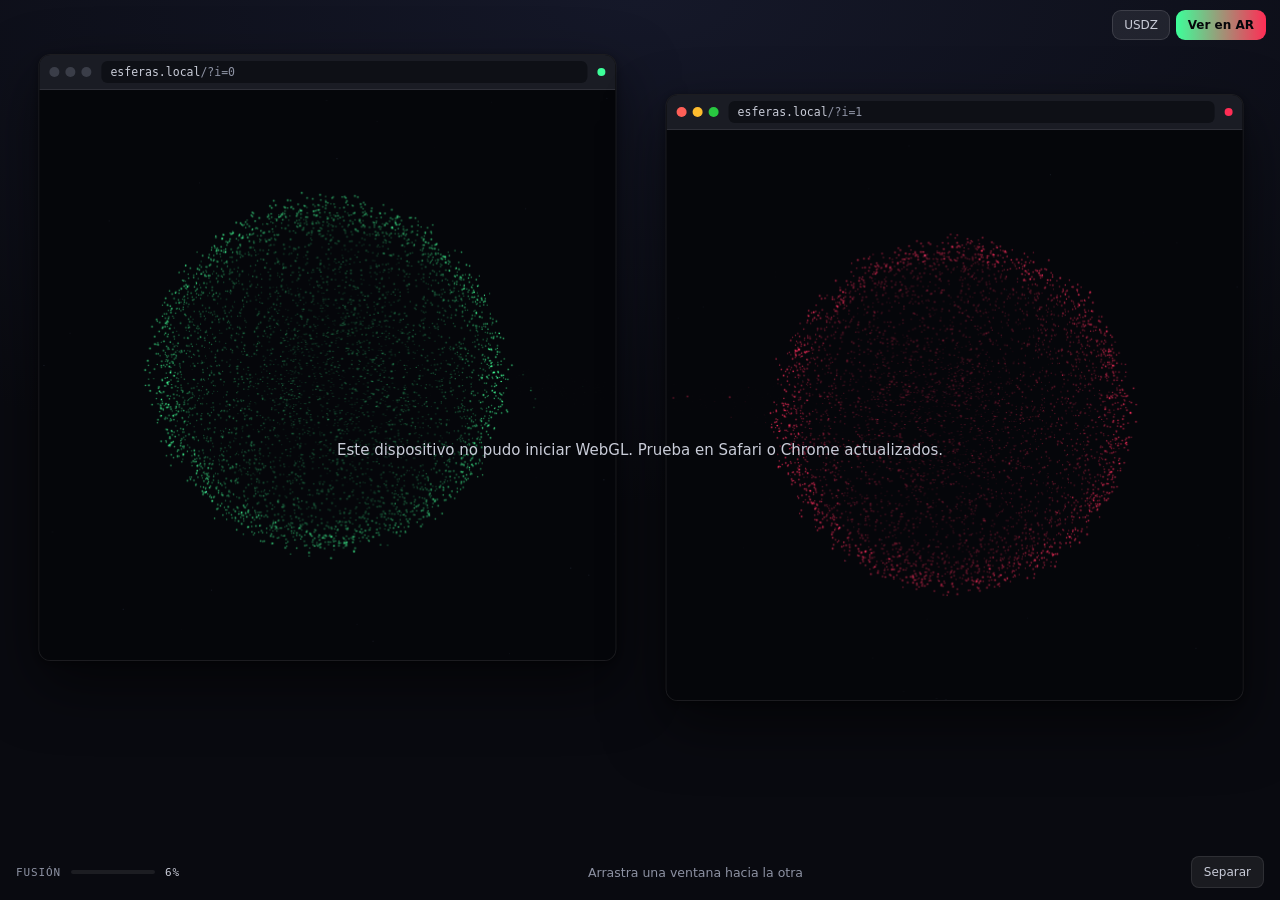
==== esferas/index.html @ 55450be1 "Agrega Esferas Gemelas: ventanas, AR con cámara y USDZ Co-Authored-By: Claude Opus 5.5 <noreply@anth" ====
<!doctype html>
<html lang="es">
<head>
<meta charset="utf-8">
<meta name="viewport" content="width=device-width,initial-scale=1,viewport-fit=cover,user-scalable=no">
<title>Esferas Gemelas</title>
<style>
/* Layout: escritorio oscuro a pantalla completa con dos "ventanas de navegador" arrastrables; cada ventana dibuja el mismo mundo de partículas desde su posición. */
:root{
  --desk:#090a10; --desk-2:#151829; --win:#05060a; --bar:#1a1c24; --bar-fg:#8d92a3;
  --url:#0e1016; --edge:rgba(255,255,255,.09); --green:#3dff9a; --red:#ff2d55; --ink:#c9ccd8;
  --mono:ui-monospace,"SF Mono",Menlo,Consolas,monospace;
  --sans:-apple-system,"SF Pro Text",system-ui,"Segoe UI",sans-serif;
  color-scheme:dark;
}
html,body{height:100%}
body{margin:0;background:var(--desk);color:var(--ink);overflow:hidden;font-family:var(--sans);
  -webkit-user-select:none;user-select:none;-webkit-touch-callout:none;overscroll-behavior:none}
#stage{position:fixed;inset:0;overflow:hidden;
  background:radial-gradient(120% 80% at 50% 0%,var(--desk-2),var(--desk) 70%)}
.win{position:absolute;left:0;top:0;border-radius:12px;overflow:hidden;background:var(--win);
  border:1px solid var(--edge);box-shadow:0 24px 60px rgba(0,0,0,.55),0 2px 8px rgba(0,0,0,.4);
  touch-action:none;will-change:transform;cursor:grab}
.win.drag{cursor:grabbing;box-shadow:0 30px 80px rgba(0,0,0,.7),0 0 0 1px rgba(255,255,255,.14)}
.bar{height:34px;display:flex;align-items:center;gap:10px;padding:0 10px;background:var(--bar);
  border-bottom:1px solid var(--edge)}
.dots{display:flex;gap:6px;flex:none}
.dots i{width:10px;height:10px;border-radius:50%;background:#3a3d48;display:block}
.win.front .dots i:nth-child(1){background:#ff5f57}
.win.front .dots i:nth-child(2){background:#febc2e}
.win.front .dots i:nth-child(3){background:#28c840}
.url{flex:1;min-width:0;background:var(--url);border-radius:6px;padding:4px 9px;font:11.5px/1.3 var(--mono);
  color:var(--bar-fg);white-space:nowrap;overflow:hidden;text-overflow:ellipsis}
.url b{font-weight:500;color:var(--ink)}
.tag{flex:none;width:8px;height:8px;border-radius:50%}
canvas{display:block;width:100%;height:calc(100% - 35px)}
#hud{position:fixed;left:0;right:0;bottom:0;z-index:5000;display:flex;align-items:center;justify-content:space-between;gap:12px;
  padding-left:max(16px,env(safe-area-inset-left,0px));padding-right:max(16px,env(safe-area-inset-right,0px));
  padding-bottom:calc(12px + env(safe-area-inset-bottom,0px));padding-top:8px;pointer-events:none}
.meter{display:flex;align-items:center;gap:10px;font:11px/1 var(--mono);letter-spacing:.08em;color:var(--bar-fg)}
.track{width:84px;height:4px;border-radius:2px;background:rgba(255,255,255,.08);overflow:hidden}
.fill{height:100%;width:0;background:linear-gradient(90deg,var(--green),var(--red))}
#pct{color:var(--ink);font-variant-numeric:tabular-nums;min-width:3.2em}
#hint{font-size:12.5px;color:var(--bar-fg);text-align:center;flex:1;min-width:0;transition:opacity .4s}
#reset{pointer-events:auto;font:500 12px var(--sans);color:var(--ink);background:rgba(255,255,255,.07);
  border:1px solid var(--edge);border-radius:8px;padding:8px 12px;cursor:pointer}
#reset:focus-visible{outline:2px solid var(--green);outline-offset:2px}
#err{position:fixed;inset:0;display:grid;place-items:center;padding:24px;text-align:center;font-size:15px}
@media (max-width:520px){#hint{display:none}}
</style>
</head>
<body>
<a href="ar.html" style="position:fixed;top:calc(10px + env(safe-area-inset-top));right:max(14px,env(safe-area-inset-right));z-index:6000;font:600 12px -apple-system,system-ui,sans-serif;color:#05060a;background:linear-gradient(90deg,#3dff9a,#ff2d55);padding:8px 12px;border-radius:9px;text-decoration:none">Ver en AR</a>
<a rel="ar" href="esferas-gemelas.usdz" style="position:fixed;top:calc(10px + env(safe-area-inset-top));right:calc(max(14px,env(safe-area-inset-right)) + 96px);z-index:6000;font:500 12px -apple-system,system-ui,sans-serif;color:#c9ccd8;background:rgba(255,255,255,.08);border:1px solid rgba(255,255,255,.12);padding:7px 11px;border-radius:9px;text-decoration:none"><img alt="" width="1" height="1" style="display:none">USDZ</a>


<div id="stage">
  <div class="win" id="w0">
    <div class="bar"><span class="dots"><i></i><i></i><i></i></span>
      <span class="url"><b>esferas.local</b>/?i=0</span><span class="tag" style="background:var(--green)"></span></div>
    <canvas aria-label="Esfera verde de partículas"></canvas>
  </div>
  <div class="win" id="w1">
    <div class="bar"><span class="dots"><i></i><i></i><i></i></span>
      <span class="url"><b>esferas.local</b>/?i=1</span><span class="tag" style="background:var(--red)"></span></div>
    <canvas aria-label="Esfera roja de partículas"></canvas>
  </div>
</div>

<div id="hud">
  <div class="meter"><span>FUSIÓN</span><span class="track"><span class="fill" id="fill"></span></span><span id="pct">0%</span></div>
  <div id="hint">Arrastra una ventana hacia la otra</div>
  <button id="reset" type="button">Separar</button>
</div>
<div id="err" hidden>Este dispositivo no pudo iniciar WebGL. Prueba en Safari o Chrome actualizados.</div>

<script>
(function(){
const BAR = 35;
const DPR = Math.min(2, window.devicePixelRatio || 1);
const SMALL = Math.min(innerWidth, innerHeight) < 600;
const MOT = matchMedia('(prefers-reduced-motion: reduce)').matches ? 0.4 : 1;

const N  = SMALL ? 3200 : 5200;   // partículas por esfera
const M  = N * 2;
const BP = SMALL ? 900 : 1500;    // hebras del puente
const DU = 140;                   // polvo de fondo
const T  = M + BP + DU;
const GAIN = Math.sqrt(5200 / N);

const COL = [[0.24, 1.0, 0.56], [1.0, 0.16, 0.33]];

/* ---------- WebGL por ventana ---------- */
const VS = `
attribute vec2 aXY; attribute float aSize; attribute vec4 aCol;
uniform vec2 uRes; uniform vec2 uOff; uniform float uDpr;
varying vec4 vCol;
void main(){
  vec2 p = (aXY - uOff) / uRes * 2.0 - 1.0;
  gl_Position = vec4(p.x, -p.y, 0.0, 1.0);
  gl_PointSize = aSize * uDpr;
  vCol = aCol;
}`;
const FS = `
precision mediump float;
varying vec4 vCol;
void main(){
  vec2 p = gl_PointCoord - 0.5;
  float d = dot(p, p);
  if (d > 0.25) discard;
  float a = exp(-d * 14.0);
  gl_FragColor = vec4(vCol.rgb * vCol.a * a, 1.0);
}`;

function shader(gl, type, src){
  const s = gl.createShader(type); gl.shaderSource(s, src); gl.compileShader(s);
  if (!gl.getShaderParameter(s, gl.COMPILE_STATUS)) throw new Error(gl.getShaderInfoLog(s));
  return s;
}

const wins = [0, 1].map(i => {
  const el = document.getElementById('w' + i);
  const cv = el.querySelector('canvas');
  const gl = cv.getContext('webgl', {antialias:false, alpha:false, depth:false, stencil:false, powerPreference:'high-performance'});
  if (!gl) return null;
  const pr = gl.createProgram();
  gl.attachShader(pr, shader(gl, gl.VERTEX_SHADER, VS));
  gl.attachShader(pr, shader(gl, gl.FRAGMENT_SHADER, FS));
  gl.linkProgram(pr); gl.useProgram(pr);
  const buf = gl.createBuffer(); gl.bindBuffer(gl.ARRAY_BUFFER, buf);
  const st = 28;
  const aXY = gl.getAttribLocation(pr, 'aXY'), aS = gl.getAttribLocation(pr, 'aSize'), aC = gl.getAttribLocation(pr, 'aCol');
  gl.enableVertexAttribArray(aXY); gl.vertexAttribPointer(aXY, 2, gl.FLOAT, false, st, 0);
  gl.enableVertexAttribArray(aS);  gl.vertexAttribPointer(aS, 1, gl.FLOAT, false, st, 8);
  gl.enableVertexAttribArray(aC);  gl.vertexAttribPointer(aC, 4, gl.FLOAT, false, st, 12);
  gl.enable(gl.BLEND); gl.blendFunc(gl.ONE, gl.ONE);
  gl.clearColor(0.02, 0.024, 0.04, 1);
  return { el, cv, gl, buf,
    uRes: gl.getUniformLocation(pr, 'uRes'), uOff: gl.getUniformLocation(pr, 'uOff'), uDpr: gl.getUniformLocation(pr, 'uDpr'),
    x:0, y:0, w:0, h:0, cw:0, ch:0 };
});
if (!wins[0] || !wins[1]) { document.getElementById('err').hidden = false; return; }

/* ---------- Ventanas: posición, tamaño y arrastre ---------- */
let zTop = 10;
function front(w){
  w.el.style.zIndex = ++zTop;
  wins.forEach(o => o.el.classList.toggle('front', o === w));
}
function place(w){
  w.el.style.transform = `translate3d(${w.x}px,${w.y}px,0)`;
  w.el.style.width = w.w + 'px'; w.el.style.height = w.h + 'px';
  const cw = w.w - 2, ch = w.h - BAR - 2;
  if (cw !== w.cw || ch !== w.ch){
    w.cw = cw; w.ch = ch;
    w.cv.width = Math.round(cw * DPR); w.cv.height = Math.round(ch * DPR);
    w.gl.viewport(0, 0, w.cv.width, w.cv.height);
  }
}
function layout(){
  const W = innerWidth, H = innerHeight, top = Math.max(H * 0.06, 52);
  const [a, b] = wins;
  if (W > H * 1.05){
    const ww = Math.min(W * 0.45, 660), wh = Math.min(H - top - 80, ww * 1.05);
    a.w = b.w = ww; a.h = b.h = wh;
    a.x = W * 0.03; a.y = top;
    b.x = W - ww - W * 0.03; b.y = top + Math.min(40, H * 0.05);
  } else {
    const ww = W * 0.86, wh = Math.min((H - top - 78) * 0.5 - 6, ww * 1.05);
    a.w = b.w = ww; a.h = b.h = wh;
    a.x = W * 0.03; a.y = top;
    b.x = W - ww - W * 0.03; b.y = H - 78 - wh;
  }
  wins.forEach(place);
}
function clamp(w){
  const W = innerWidth, H = innerHeight;
  w.x = Math.max(-w.w + 90, Math.min(W - 90, w.x));
  w.y = Math.max(0, Math.min(H - BAR - 10, w.y));
}

let drag = null, interacted = false;
wins.forEach(w => {
  w.el.addEventListener('pointerdown', e => {
    front(w);
    drag = { w, id: e.pointerId, dx: e.clientX - w.x, dy: e.clientY - w.y };
    w.el.setPointerCapture(e.pointerId); w.el.classList.add('drag');
    e.preventDefault();
  });
  w.el.addEventListener('pointermove', e => {
    if (!drag || drag.w !== w || drag.id !== e.pointerId) return;
    w.x = e.clientX - drag.dx; w.y = e.clientY - drag.dy; clamp(w); place(w);
    interacted = true;
  });
  const end = e => { if (drag && drag.w === w){ w.el.classList.remove('drag'); drag = null; } };
  w.el.addEventListener('pointerup', end); w.el.addEventListener('pointercancel', end);
});
addEventListener('resize', () => { wins.forEach(w => { clamp(w); }); layout(); });
document.getElementById('reset').addEventListener('click', layout);

/* ---------- Partículas ---------- */
const th = new Float32Array(T), ph = new Float32Array(T), sp = new Float32Array(T), sd = new Float32Array(T);
const rj = new Float32Array(T), cf = new Float32Array(T), bw = new Float32Array(T), vel = new Float32Array(T);
const ab = new Float32Array(T), sz = new Float32Array(T), u = new Float32Array(T), tm = new Float32Array(T);
const px = new Float32Array(T), py = new Float32Array(T);
const hm = new Uint8Array(T), st = new Uint8Array(T);
const bu = new Float32Array(BP), bs = new Float32Array(BP), bd = new Int8Array(BP);
const dx_ = new Float32Array(DU), dy_ = new Float32Array(DU);
const data = new Float32Array(T * 7);

for (let i = 0; i < T; i++){
  hm[i] = i < N ? 0 : 1;
  th[i] = Math.random() * Math.PI * 2;
  ph[i] = Math.acos(2 * Math.random() - 1);
  sp[i] = 0.12 + Math.random() * 0.28;
  sd[i] = Math.random() * Math.PI * 2;
  bw[i] = Math.sqrt(Math.random());
  vel[i] = 160 + Math.random() * 160;
  cf[i] = 0.32 + Math.random() * 0.26;
  if (Math.random() < 0.78){ rj[i] = 0.93 + Math.random() * 0.11; sz[i] = 2.2 + Math.random() * 1.4; ab[i] = 0.32 * GAIN; }
  else { rj[i] = 0.2 + Math.random() * 0.7; sz[i] = 1.6 + Math.random() * 1.0; ab[i] = 0.22 * GAIN; }
}
for (let j = 0; j < BP; j++){ bu[j] = Math.random(); bs[j] = 0.12 + Math.random() * 0.22; bd[j] = Math.random() < 0.5 ? 1 : -1; }

layout(); front(wins[1]);
for (let j = 0; j < DU; j++){ dx_[j] = Math.random() * innerWidth; dy_[j] = Math.random() * innerHeight; }

const C = [[0,0],[0,0]], R = [0,0];
let SX = 0, SY = 0, SZ = 0, t = 0, fs = 0, last = performance.now(), dirX = 1, dirY = 0, D = 1;
const CT = Math.cos(0.42), ST = Math.sin(0.42);
let PC = 1, PS = 0;

function sphere(s, rf, i){
  const p = ph[i] + 0.12 * Math.sin(t * 0.6 + sd[i]);
  const sp_ = Math.sin(p);
  const x = sp_ * Math.cos(th[i]), y = Math.cos(p), z = sp_ * Math.sin(th[i]);
  const y2 = y * CT - z * ST, z2 = y * ST + z * CT;
  const x3 = x * PC + z2 * PS, z3 = -x * PS + z2 * PC;
  let r = R[s] * rf * (1 + 0.035 * Math.sin(t * 1.4 + sd[i] * 3));
  if (fs > 0.001){
    const ox = s === 0 ? dirX : -dirX, oy = s === 0 ? dirY : -dirY;
    const dot = x3 * ox + y2 * oy;
    if (dot > 0){ const d2 = dot * dot; r *= 1 + fs * 0.38 * d2 * d2; }
  }
  SX = C[s][0] + x3 * r; SY = C[s][1] + y2 * r; SZ = z3;
}
function bridge(a, b, e, i){
  const ax = C[a][0], ay = C[a][1], bx = C[b][0], by = C[b][1];
  const lx = bx - ax, ly = by - ay, L = Math.max(1, Math.hypot(lx, ly));
  const nx = -ly / L, ny = lx / L;
  const neck = 0.12 + 0.38 * fs;
  const w = ((1 - e) * R[a] * 0.8 + e * R[b] * 0.7) * (neck + (1 - neck) * Math.pow(Math.abs(2 * e - 1), 2.2)) * (0.7 + 0.6 * fs);
  const ang = sd[i] * 2 + t * 0.9 + e * 5;
  const lat = Math.cos(ang) * bw[i] * w + Math.sin(e * 8 - t * 2.5 + sd[i]) * w * 0.12;
  SX = ax + lx * e + nx * lat; SY = ay + ly * e + ny * lat; SZ = Math.sin(ang);
}

const fillEl = document.getElementById('fill'), pctEl = document.getElementById('pct'), hintEl = document.getElementById('hint');
let shownPct = -1, hintState = 0;

function frame(now){
  const dt = Math.min(0.05, (now - last) / 1000 || 0.016); last = now;
  t += dt * MOT;
  PC = Math.cos(t * 0.12); PS = Math.sin(t * 0.12);

  for (let s = 0; s < 2; s++){
    const w = wins[s];
    C[s][0] = w.x + w.w / 2; C[s][1] = w.y + BAR + (w.h - BAR) / 2;
    R[s] = 0.3 * Math.min(w.cw, w.ch);
  }
  const lx = C[1][0] - C[0][0], ly = C[1][1] - C[0][1];
  D = Math.max(1, Math.hypot(lx, ly)); dirX = lx / D; dirY = ly / D;
  const Rm = (R[0] + R[1]) / 2, far = Rm * 3.8, near = Rm * 2.0;
  const fT = Math.max(0, Math.min(1, (far - D) / (far - near)));
  fs += (fT - fs) * Math.min(1, dt * (fT < fs ? 6 : 3));
  const split = fT === 0 && fs < 0.05;

  const k = 1 - Math.exp(-dt * 12);
  let o = 0;

  for (let i = 0; i < M; i++){
    const h = hm[i], ot = 1 - h;
    th[i] += sp[i] * dt * MOT * (1 + 0.6 * Math.sin(ph[i] * 4 + sd[i]));
    let onSphere = true;
    switch (st[i]){
      case 0:
        sphere(h, rj[i], i);
        if (fs > 0.02 && Math.random() < fs * dt * 0.2){ st[i] = 1; u[i] = 0; }
        break;
      case 1:
        if (split){ st[i] = 0; sphere(h, rj[i], i); break; }
        u[i] += dt * MOT * vel[i] / Math.max(D, 40);
        if (u[i] >= 1){ u[i] = 1; st[i] = 2; tm[i] = 3 + Math.random() * 6; }
        bridge(h, ot, u[i], i); onSphere = false;
        break;
      case 2:
        if (split){ st[i] = 0; sphere(h, rj[i], i); break; }
        sphere(ot, cf[i], i);
        tm[i] -= dt * (fs > 0.03 ? 1 : 5);
        if (tm[i] <= 0){ st[i] = 3; u[i] = 1; }
        break;
      default:
        if (split){ st[i] = 0; sphere(h, rj[i], i); break; }
        u[i] -= dt * MOT * vel[i] / Math.max(D, 40);
        if (u[i] <= 0){ u[i] = 0; st[i] = 0; }
        bridge(h, ot, u[i], i); onSphere = false;
    }
    let a;
    if (onSphere){
      const fr = (SZ + 1) * 0.5, rim = 1 - Math.abs(SZ);
      a = ab[i] * (0.45 + 0.6 * fr + 1.6 * rim * rim * rim);
    } else a = ab[i] * 1.4 * (0.55 + 0.45 * SZ);
    px[i] += (SX - px[i]) * k; py[i] += (SY - py[i]) * k;
    const c = COL[h];
    data[o] = px[i]; data[o+1] = py[i]; data[o+2] = sz[i];
    data[o+3] = c[0]; data[o+4] = c[1]; data[o+5] = c[2]; data[o+6] = a; o += 7;
  }

  for (let j = 0; j < BP; j++){
    const i = M + j;
    let e = (bu[j] + t * bs[j]) % 1; if (bd[j] < 0) e = 1 - e;
    let a = 0, s = 0;
    if (fs > 0.004){
      bridge(0, 1, e, i);
      const edge = Math.min(1, e / 0.12) * Math.min(1, (1 - e) / 0.12);
      a = fs * 0.34 * GAIN * edge * (0.6 + 0.4 * SZ); s = 2.0 + 1.2 * fs;
    }
    data[o] = SX; data[o+1] = SY; data[o+2] = s;
    data[o+3] = COL[0][0] + (COL[1][0] - COL[0][0]) * e;
    data[o+4] = COL[0][1] + (COL[1][1] - COL[0][1]) * e;
    data[o+5] = COL[0][2] + (COL[1][2] - COL[0][2]) * e;
    data[o+6] = a; o += 7;
  }

  const W = innerWidth, H = innerHeight;
  for (let j = 0; j < DU; j++){
    dx_[j] += Math.sin(t * 0.3 + j) * 6 * dt; dy_[j] -= (3 + (j % 5)) * dt * MOT;
    if (dy_[j] < -5) dy_[j] = H + 5;
    data[o] = dx_[j]; data[o+1] = dy_[j]; data[o+2] = 1.6;
    data[o+3] = 0.7; data[o+4] = 0.8; data[o+5] = 1.0;
    data[o+6] = 0.1 + 0.08 * Math.sin(t * 2 + j * 1.7); o += 7;
  }

  for (const w of wins){
    const gl = w.gl;
    gl.bindBuffer(gl.ARRAY_BUFFER, w.buf);
    gl.bufferData(gl.ARRAY_BUFFER, data, gl.DYNAMIC_DRAW);
    gl.uniform2f(w.uRes, w.cw, w.ch);
    gl.uniform2f(w.uOff, w.x + 1, w.y + BAR + 1);
    gl.uniform1f(w.uDpr, DPR);
    gl.clear(gl.COLOR_BUFFER_BIT);
    gl.drawArrays(gl.POINTS, 0, T);
  }

  const pct = Math.round(fs * 100);
  if (pct !== shownPct){ shownPct = pct; pctEl.textContent = pct + '%'; fillEl.style.width = pct + '%'; }
  const hs = fs > 0.6 ? 2 : (interacted ? 1 : 0);
  if (hs !== hintState){
    hintState = hs;
    hintEl.textContent = hs === 2 ? 'Sepáralas para estirar y romper el puente' : 'Acércalas más: el puente aparece cerca';
  }
  requestAnimationFrame(frame);
}
requestAnimationFrame(frame);
})();
</script>

</body>
</html>
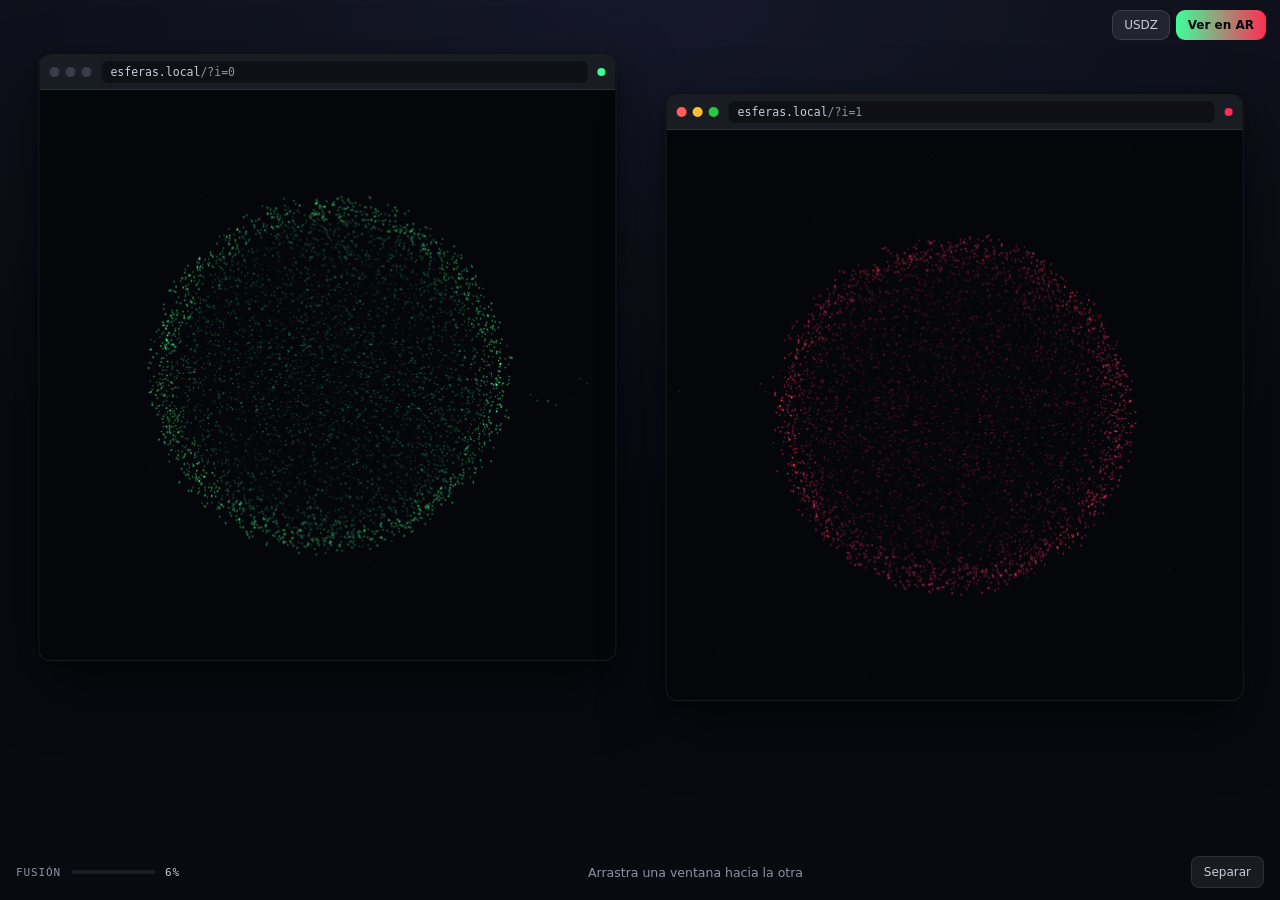
==== commit 2b6153fd: "Esferas: oculta capas con hidden para que no bloqueen el arrastre Co-Authored-By: Claude Opus 5.5 <n" ====
--- a/esferas/index.html
+++ b/esferas/index.html
@@ -47,6 +47,7 @@
 #reset:focus-visible{outline:2px solid var(--green);outline-offset:2px}
 #err{position:fixed;inset:0;display:grid;place-items:center;padding:24px;text-align:center;font-size:15px}
 @media (max-width:520px){#hint{display:none}}
+[hidden]{display:none!important}
 </style>
 </head>
 <body>
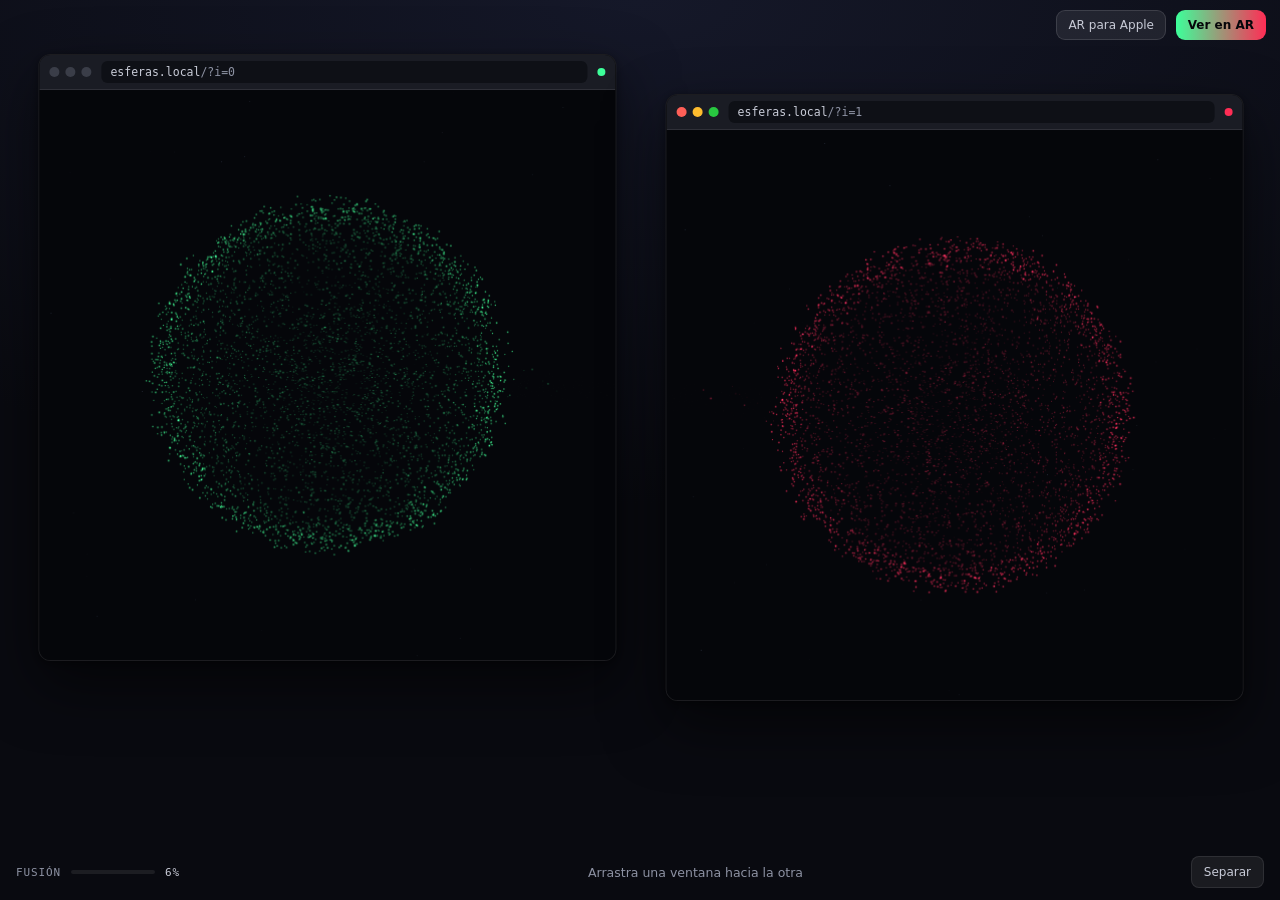
==== commit 7ae02fae: "Esferas: renombra el botón USDZ a AR para Apple Co-Authored-By: Claude Opus 5.5 <noreply@anthropic.c" ====
--- a/esferas/index.html
+++ b/esferas/index.html
@@ -52,7 +52,7 @@
 </head>
 <body>
 <a href="ar.html" style="position:fixed;top:calc(10px + env(safe-area-inset-top));right:max(14px,env(safe-area-inset-right));z-index:6000;font:600 12px -apple-system,system-ui,sans-serif;color:#05060a;background:linear-gradient(90deg,#3dff9a,#ff2d55);padding:8px 12px;border-radius:9px;text-decoration:none">Ver en AR</a>
-<a rel="ar" href="esferas-gemelas.usdz" style="position:fixed;top:calc(10px + env(safe-area-inset-top));right:calc(max(14px,env(safe-area-inset-right)) + 96px);z-index:6000;font:500 12px -apple-system,system-ui,sans-serif;color:#c9ccd8;background:rgba(255,255,255,.08);border:1px solid rgba(255,255,255,.12);padding:7px 11px;border-radius:9px;text-decoration:none"><img alt="" width="1" height="1" style="display:none">USDZ</a>
+<a rel="ar" href="esferas-gemelas.usdz" style="position:fixed;top:calc(10px + env(safe-area-inset-top));right:calc(max(14px,env(safe-area-inset-right)) + 100px);z-index:6000;font:500 12px -apple-system,system-ui,sans-serif;color:#c9ccd8;background:rgba(255,255,255,.08);border:1px solid rgba(255,255,255,.12);padding:7px 11px;border-radius:9px;text-decoration:none"><img alt="" width="1" height="1" style="display:none">AR para Apple</a>
 
 
 <div id="stage">
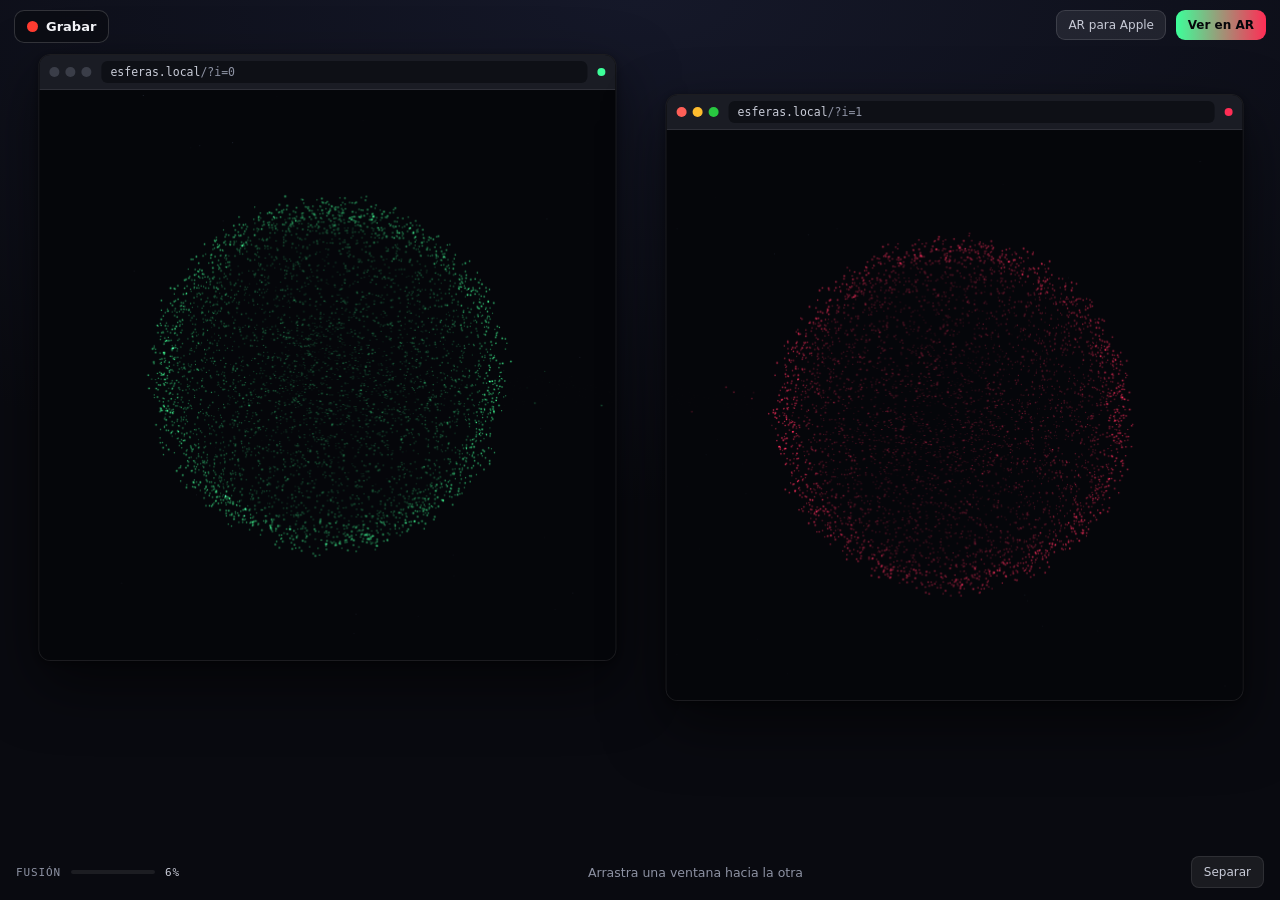
==== commit 64e3f261: "Esferas: botón Grabar en la página de ventanas y en la de AR Co-Authored-By: Claude Opus 5.5 <norepl" ====
--- a/esferas/index.html
+++ b/esferas/index.html
@@ -122,7 +122,7 @@
 const wins = [0, 1].map(i => {
   const el = document.getElementById('w' + i);
   const cv = el.querySelector('canvas');
-  const gl = cv.getContext('webgl', {antialias:false, alpha:false, depth:false, stencil:false, powerPreference:'high-performance'});
+  const gl = cv.getContext('webgl', {antialias:false, alpha:false, depth:false, stencil:false, powerPreference:'high-performance', preserveDrawingBuffer:true});
   if (!gl) return null;
   const pr = gl.createProgram();
   gl.attachShader(pr, shader(gl, gl.VERTEX_SHADER, VS));
@@ -366,5 +366,109 @@
 })();
 </script>
 
+<style>
+#recBtn{font:600 13px -apple-system,system-ui,sans-serif;color:#f2f3f7;background:rgba(10,12,18,.7);border:1px solid rgba(255,255,255,.16);border-radius:10px;padding:8px 12px;display:inline-flex;align-items:center;gap:8px;cursor:pointer;-webkit-backdrop-filter:blur(10px);backdrop-filter:blur(10px);font-variant-numeric:tabular-nums}
+#recBtn i{width:11px;height:11px;border-radius:50%;background:#ff3b30;display:block}
+#recBtn.on{border-color:#ff3b30}
+#recBtn.on i{border-radius:2px;animation:recPulse 1s infinite}
+@keyframes recPulse{50%{opacity:.35}}
+#recSheet{position:fixed;inset:0;z-index:9000;display:grid;place-items:center;padding:20px;background:rgba(0,0,0,.6)}
+#recSheet .box{width:min(460px,100%);background:#12141c;border:1px solid rgba(255,255,255,.12);border-radius:16px;padding:16px;display:grid;gap:12px;color:#e6e8ef;font:14px -apple-system,system-ui,sans-serif}
+#recSheet video{width:100%;max-height:50vh;border-radius:10px;background:#000}
+#recSheet .row{display:flex;gap:8px;flex-wrap:wrap}
+#recSheet button,#recSheet a{flex:1;min-width:120px;text-align:center;font:600 14px -apple-system,system-ui,sans-serif;padding:11px;border-radius:10px;border:1px solid rgba(255,255,255,.14);background:rgba(255,255,255,.06);color:#e6e8ef;text-decoration:none;cursor:pointer}
+#recSheet .main{background:linear-gradient(90deg,#3dff9a,#ff2d55);color:#05060a;border:0}
+#recSheet p{margin:0;color:#9aa0b0;font-size:12.5px}
+</style>
+<script>
+/* Grabador: compone la escena en un canvas y la graba con MediaRecorder */
+window.EsferasRec = function(btn, draw){
+  const label = btn.querySelector('span');
+  let rec = null, chunks = [], raf = 0, cv, ctx, t0 = 0, tick = 0, mime = '';
+  const types = ['video/mp4;codecs=avc1', 'video/mp4', 'video/webm;codecs=vp9', 'video/webm'];
+  function pick(){ if (!window.MediaRecorder) return null; for (const m of types) if (MediaRecorder.isTypeSupported(m)) return m; return ''; }
+  function fmt(s){ return String(Math.floor(s/60)).padStart(2,'0') + ':' + String(Math.floor(s%60)).padStart(2,'0'); }
+  function start(){
+    mime = pick();
+    if (mime === null || !HTMLCanvasElement.prototype.captureStream){ alertBox('Este navegador no permite grabar desde la página. Usa la grabación de pantalla del Centro de control.'); return; }
+    const W = innerWidth, H = innerHeight, s = Math.min(2, 1920 / Math.max(W, H));
+    cv = document.createElement('canvas'); cv.width = Math.round(W * s) & ~1; cv.height = Math.round(H * s) & ~1;
+    ctx = cv.getContext('2d');
+    const loop = () => { ctx.setTransform(cv.width / W, 0, 0, cv.height / H, 0, 0); try { draw(ctx, W, H); } catch(e){} raf = requestAnimationFrame(loop); };
+    loop();
+    const stream = cv.captureStream(30);
+    try { rec = new MediaRecorder(stream, mime ? {mimeType: mime, videoBitsPerSecond: 10000000} : undefined); }
+    catch(e){ cancelAnimationFrame(raf); alertBox('No se pudo empezar a grabar en este navegador.'); return; }
+    chunks = [];
+    rec.ondataavailable = e => { if (e.data && e.data.size) chunks.push(e.data); };
+    rec.onstop = finish;
+    rec.start(500);
+    t0 = performance.now(); btn.classList.add('on'); label.textContent = 'Detener 00:00';
+    tick = setInterval(() => { label.textContent = 'Detener ' + fmt((performance.now() - t0) / 1000); }, 500);
+  }
+  function stop(){ if (rec && rec.state !== 'inactive') rec.stop(); }
+  function finish(){
+    cancelAnimationFrame(raf); clearInterval(tick); btn.classList.remove('on'); label.textContent = 'Grabar';
+    const type = (rec.mimeType || mime || 'video/mp4').split(';')[0];
+    const ext = type.includes('mp4') ? 'mp4' : 'webm';
+    const blob = new Blob(chunks, {type});
+    const d = new Date(), p = n => String(n).padStart(2, '0');
+    const name = `esferas-gemelas-${d.getFullYear()}${p(d.getMonth()+1)}${p(d.getDate())}-${p(d.getHours())}${p(d.getMinutes())}.${ext}`;
+    const url = URL.createObjectURL(blob);
+    const file = new File([blob], name, {type});
+    const canShare = navigator.canShare && navigator.canShare({files: [file]});
+    const sheet = document.createElement('div'); sheet.id = 'recSheet';
+    sheet.innerHTML = `<div class="box"><video src="${url}" controls playsinline loop></video>
+      <div class="row">${canShare ? '<button class="main" data-a="share">Guardar en Fotos / Compartir</button>' : ''}
+      <a class="${canShare ? '' : 'main'}" href="${url}" download="${name}">Descargar video</a>
+      <button data-a="close">Cerrar</button></div>
+      <p>${canShare ? 'En el menú, elige “Guardar video” para mandarlo a Fotos.' : 'El video queda en Descargas (app Archivos).'}</p></div>`;
+    document.body.appendChild(sheet);
+    sheet.addEventListener('click', async e => {
+      const a = e.target.dataset && e.target.dataset.a;
+      if (a === 'share'){ try { await navigator.share({files: [file], title: 'Esferas Gemelas'}); } catch(err){} }
+      if (a === 'close' || e.target === sheet){ sheet.remove(); URL.revokeObjectURL(url); }
+    });
+  }
+  function alertBox(msg){
+    const sheet = document.createElement('div'); sheet.id = 'recSheet';
+    sheet.innerHTML = `<div class="box"><p style="color:#e6e8ef;font-size:14px">${msg}</p><div class="row"><button data-a="close">Entendido</button></div></div>`;
+    document.body.appendChild(sheet); sheet.addEventListener('click', () => sheet.remove());
+  }
+  btn.addEventListener('click', e => { e.stopPropagation(); (btn.classList.contains('on') ? stop : start)(); });
+};
+</script>
+
+<button id="recBtn" type="button" style="position:fixed;top:calc(10px + env(safe-area-inset-top));left:max(14px,env(safe-area-inset-left));z-index:6000"><i></i><span>Grabar</span></button>
+<script>
+EsferasRec(document.getElementById('recBtn'), function(ctx, W, H){
+  const g = ctx.createRadialGradient(W/2, 0, 0, W/2, 0, Math.max(W, H));
+  g.addColorStop(0, '#151829'); g.addColorStop(0.7, '#090a10'); g.addColorStop(1, '#090a10');
+  ctx.fillStyle = g; ctx.fillRect(0, 0, W, H);
+  const wins = [...document.querySelectorAll('.win')].sort((a, b) => (+a.style.zIndex || 0) - (+b.style.zIndex || 0));
+  for (const el of wins){
+    const r = el.getBoundingClientRect(), x = r.left, y = r.top, w = r.width, h = r.height, rad = 12;
+    ctx.save();
+    ctx.beginPath();
+    ctx.moveTo(x + rad, y); ctx.arcTo(x + w, y, x + w, y + h, rad); ctx.arcTo(x + w, y + h, x, y + h, rad);
+    ctx.arcTo(x, y + h, x, y, rad); ctx.arcTo(x, y, x + w, y, rad); ctx.closePath();
+    ctx.fillStyle = '#05060a'; ctx.fill(); ctx.clip();
+    ctx.fillStyle = '#1a1c24'; ctx.fillRect(x, y, w, 34);
+    const front = el.classList.contains('front');
+    ['#ff5f57', '#febc2e', '#28c840'].forEach((c, i) => { ctx.fillStyle = front ? c : '#3a3d48'; ctx.beginPath(); ctx.arc(x + 15 + i * 16, y + 17, 5, 0, Math.PI * 2); ctx.fill(); });
+    ctx.fillStyle = '#0e1016'; ctx.fillRect(x + 64, y + 7, w - 96, 20);
+    ctx.fillStyle = '#c9ccd8'; ctx.font = '11.5px ui-monospace, Menlo, monospace'; ctx.textBaseline = 'middle';
+    const url = el.querySelector('.url'); ctx.fillText(url ? url.textContent : '', x + 73, y + 17);
+    const tag = el.querySelector('.tag'); ctx.fillStyle = tag ? getComputedStyle(tag).backgroundColor : '#fff';
+    ctx.beginPath(); ctx.arc(x + w - 16, y + 17, 4, 0, Math.PI * 2); ctx.fill();
+    const c = el.querySelector('canvas'); ctx.drawImage(c, x + 1, y + 35, w - 2, h - 36);
+    ctx.restore();
+    ctx.strokeStyle = 'rgba(255,255,255,.09)'; ctx.lineWidth = 1; ctx.stroke();
+  }
+  const pct = document.getElementById('pct');
+  ctx.fillStyle = '#8d92a3'; ctx.font = '11px ui-monospace, Menlo, monospace'; ctx.textBaseline = 'alphabetic';
+  ctx.fillText('FUSIÓN ' + (pct ? pct.textContent : ''), 16, H - 18);
+});
+</script>
 </body>
 </html>
